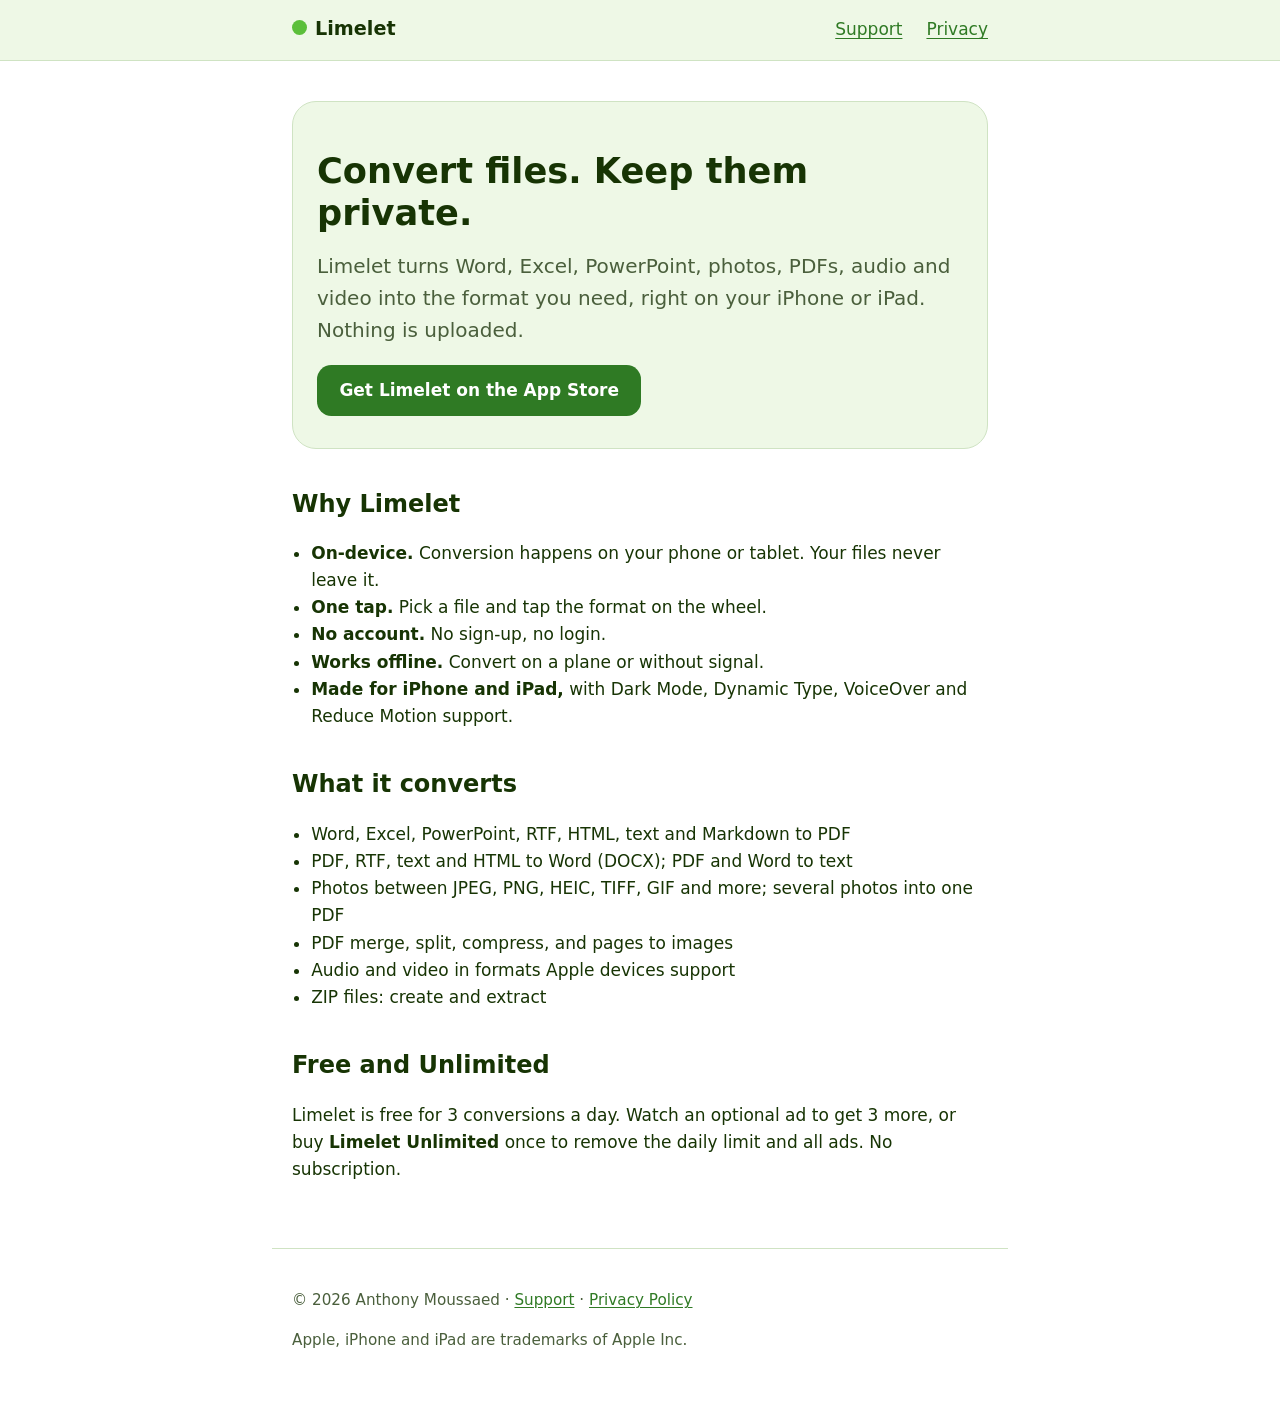
==== limelet/index.html @ 41a50954 "Limelet: home, support and privacy pages Co-Authored-By: Claude Opus 5.5 <noreply@anthropic.com>" ====
<!DOCTYPE html>
<html lang="en">
<head>
<meta charset="utf-8">
<meta name="viewport" content="width=device-width, initial-scale=1">
<title>Limelet: File Converter for iPhone and iPad</title>
<meta name="description" content="Limelet converts documents, photos, PDFs, audio and video on your iPhone or iPad. Files never leave your device.">
<meta name="color-scheme" content="light dark">
<link rel="stylesheet" href="style.css">
</head>
<body>
<a class="skip" href="#main">Skip to content</a>
<header class="site"><nav aria-label="Main">
<a class="brand" href="./"><span class="dot" aria-hidden="true"></span>Limelet</a>
<a href="support.html">Support</a>
<a href="privacy.html">Privacy</a>
</nav></header>
<main id="main">
<section class="hero">
<h1>Convert files. Keep them private.</h1>
<p class="lead">Limelet turns Word, Excel, PowerPoint, photos, PDFs, audio and video into the format you need, right on your iPhone or iPad. Nothing is uploaded.</p>
<a class="button" href="https://apps.apple.com/app/id6835760624">Get Limelet on the App Store</a>
</section>

<h2>Why Limelet</h2>
<ul class="features">
<li><strong>On-device.</strong> Conversion happens on your phone or tablet. Your files never leave it.</li>
<li><strong>One tap.</strong> Pick a file and tap the format on the wheel.</li>
<li><strong>No account.</strong> No sign-up, no login.</li>
<li><strong>Works offline.</strong> Convert on a plane or without signal.</li>
<li><strong>Made for iPhone and iPad,</strong> with Dark Mode, Dynamic Type, VoiceOver and Reduce Motion support.</li>
</ul>

<h2>What it converts</h2>
<ul class="features">
<li>Word, Excel, PowerPoint, RTF, HTML, text and Markdown to PDF</li>
<li>PDF, RTF, text and HTML to Word (DOCX); PDF and Word to text</li>
<li>Photos between JPEG, PNG, HEIC, TIFF, GIF and more; several photos into one PDF</li>
<li>PDF merge, split, compress, and pages to images</li>
<li>Audio and video in formats Apple devices support</li>
<li>ZIP files: create and extract</li>
</ul>

<h2>Free and Unlimited</h2>
<p>Limelet is free for 3 conversions a day. Watch an optional ad to get 3 more, or buy <strong>Limelet Unlimited</strong> once to remove the daily limit and all ads. No subscription.</p>
</main>
<footer>
<p>&copy; 2026 Anthony Moussaed &middot; <a href="support.html">Support</a> &middot; <a href="privacy.html">Privacy Policy</a></p>
<p>Apple, iPhone and iPad are trademarks of Apple Inc.</p>
</footer>
</body>
</html>
---- limelet/style.css ----
:root {
  color-scheme: light dark;
  --bg: #ffffff;
  --text: #173404;
  --muted: #4a5f3c;
  --accent: #2F7A24;
  --on-accent: #ffffff;
  --link: #2F7A24;
  --segment: #5BBF3A;
  --pith: #EEF8E6;
  --border: #cfe3c3;
}
@media (prefers-color-scheme: dark) {
  :root {
    --bg: #0f1a0b;
    --text: #e9f5e1;
    --muted: #b3c7a6;
    --link: #7FD35E;
    --segment: #4FAE33;
    --pith: #1E3315;
    --border: #2d4a21;
  }
}
* { box-sizing: border-box; }
html { -webkit-text-size-adjust: 100%; }
body {
  margin: 0;
  background: var(--bg);
  color: var(--text);
  font: 1.0625rem/1.6 -apple-system, BlinkMacSystemFont, "SF Pro Text", system-ui, "Segoe UI", Roboto, sans-serif;
}
a { color: var(--link); text-underline-offset: 0.15em; }
a:focus-visible, summary:focus-visible, .button:focus-visible { outline: 3px solid var(--link); outline-offset: 3px; border-radius: 4px; }
.skip { position: absolute; left: -999px; top: 0; background: var(--accent); color: var(--on-accent); padding: .5rem 1rem; z-index: 10; }
.skip:focus { left: 0; }
header.site { background: var(--pith); border-bottom: 1px solid var(--border); }
header.site nav { max-width: 46rem; margin: 0 auto; padding: .9rem 1.25rem; display: flex; flex-wrap: wrap; gap: .5rem 1.5rem; align-items: center; }
header.site .brand { font-weight: 700; font-size: 1.2rem; color: var(--text); text-decoration: none; margin-right: auto; }
main { max-width: 46rem; margin: 0 auto; padding: 1.5rem 1.25rem 3rem; }
h1 { font-size: 2.2rem; line-height: 1.2; margin: 1rem 0; }
h2 { font-size: 1.5rem; margin: 2.2rem 0 .6rem; }
h3 { font-size: 1.15rem; margin: 1.5rem 0 .4rem; }
.hero { background: var(--pith); border: 1px solid var(--border); border-radius: 1.5rem; padding: 2rem 1.5rem; margin: 1rem 0 2rem; }
.hero p.lead { font-size: 1.25rem; color: var(--muted); margin: 0 0 1.2rem; }
.button { display: inline-block; background: var(--accent); color: var(--on-accent); padding: .75rem 1.4rem; border-radius: .9rem; font-weight: 600; text-decoration: none; }
.dot { display: inline-block; width: .8em; height: .8em; border-radius: 50%; background: var(--segment); margin-right: .4em; }
ul.features { padding-left: 1.2rem; }
details { border: 1px solid var(--border); border-radius: .8rem; padding: .7rem 1rem; margin: .7rem 0; }
summary { cursor: pointer; font-weight: 600; }
details[open] summary { margin-bottom: .5rem; }
pre.license { white-space: pre-wrap; background: var(--pith); border: 1px solid var(--border); border-radius: .8rem; padding: 1rem; font: .9rem/1.5 ui-monospace, Menlo, monospace; overflow-wrap: anywhere; }
footer { max-width: 46rem; margin: 0 auto; padding: 1.5rem 1.25rem 3rem; color: var(--muted); font-size: .95rem; border-top: 1px solid var(--border); }
@media (prefers-reduced-motion: no-preference) { .button { transition: transform .15s ease; } .button:hover { transform: scale(1.03); } }
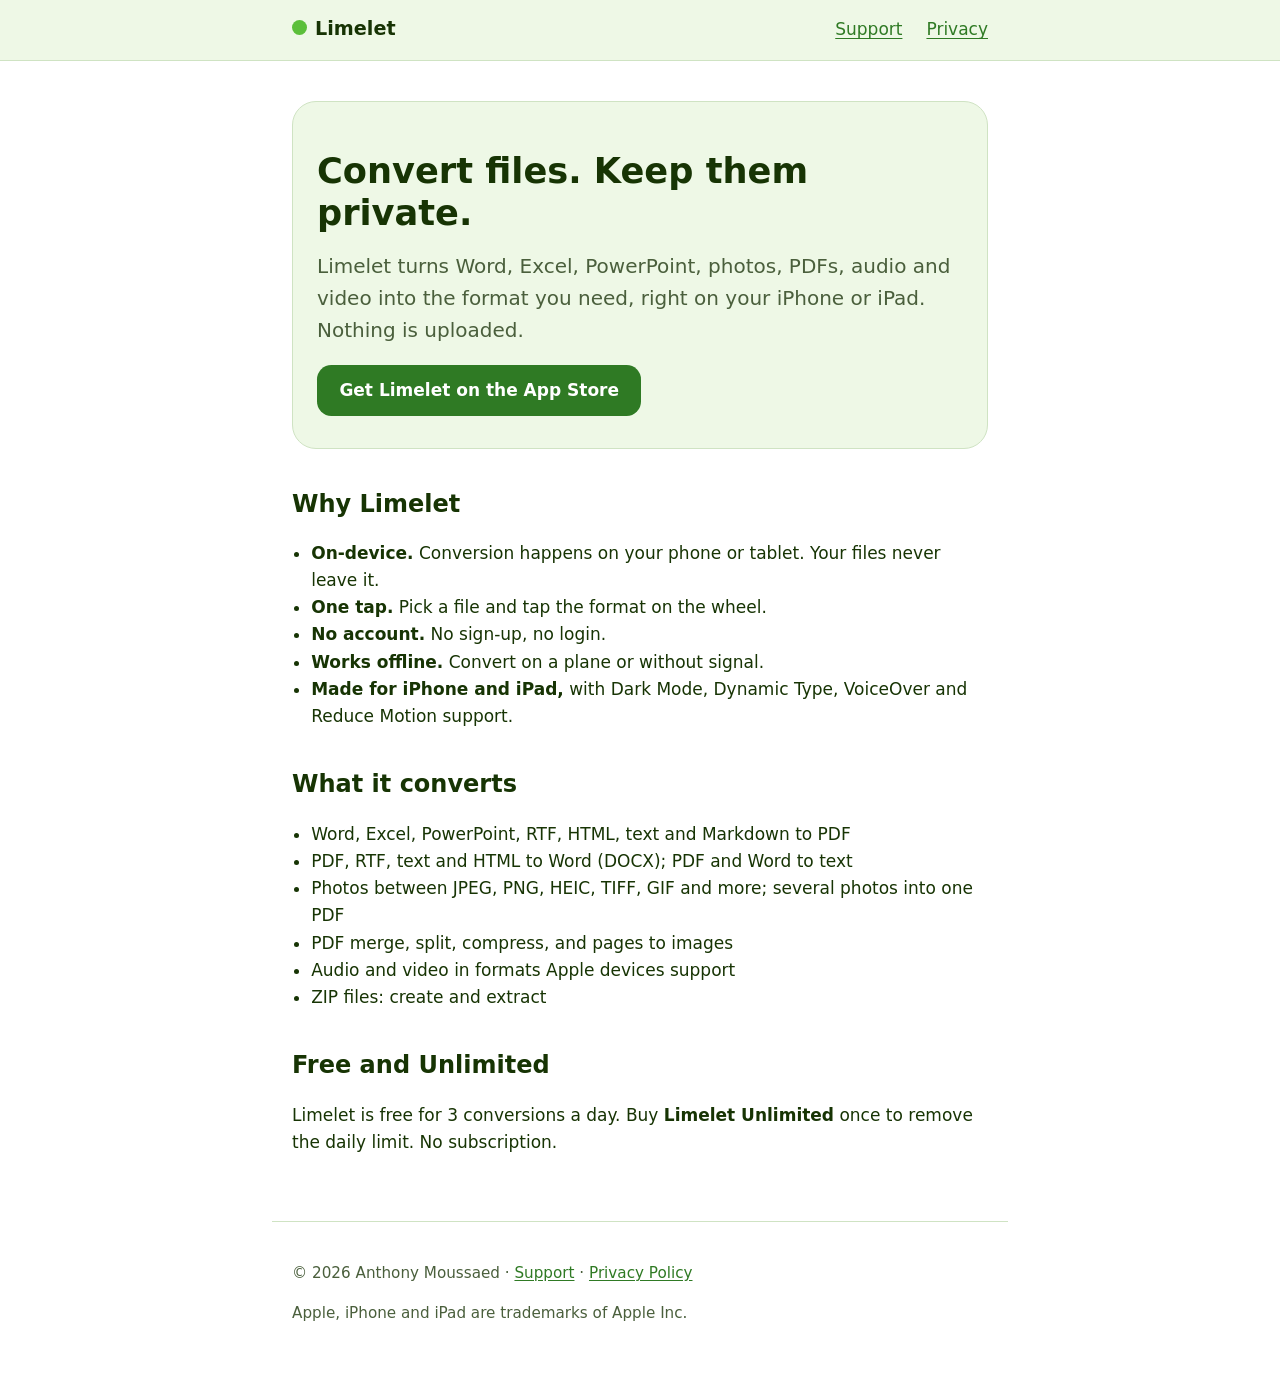
==== commit 1e30067d: "Limelet 1.0 ships without ads: privacy policy, support and home pages updated Co-Authored-By: Claude" ====
--- a/limelet/index.html
+++ b/limelet/index.html
@@ -42,7 +42,7 @@
 </ul>
 
 <h2>Free and Unlimited</h2>
-<p>Limelet is free for 3 conversions a day. Watch an optional ad to get 3 more, or buy <strong>Limelet Unlimited</strong> once to remove the daily limit and all ads. No subscription.</p>
+<p>Limelet is free for 3 conversions a day. Buy <strong>Limelet Unlimited</strong> once to remove the daily limit. No subscription.</p>
 </main>
 <footer>
 <p>&copy; 2026 Anthony Moussaed &middot; <a href="support.html">Support</a> &middot; <a href="privacy.html">Privacy Policy</a></p>
